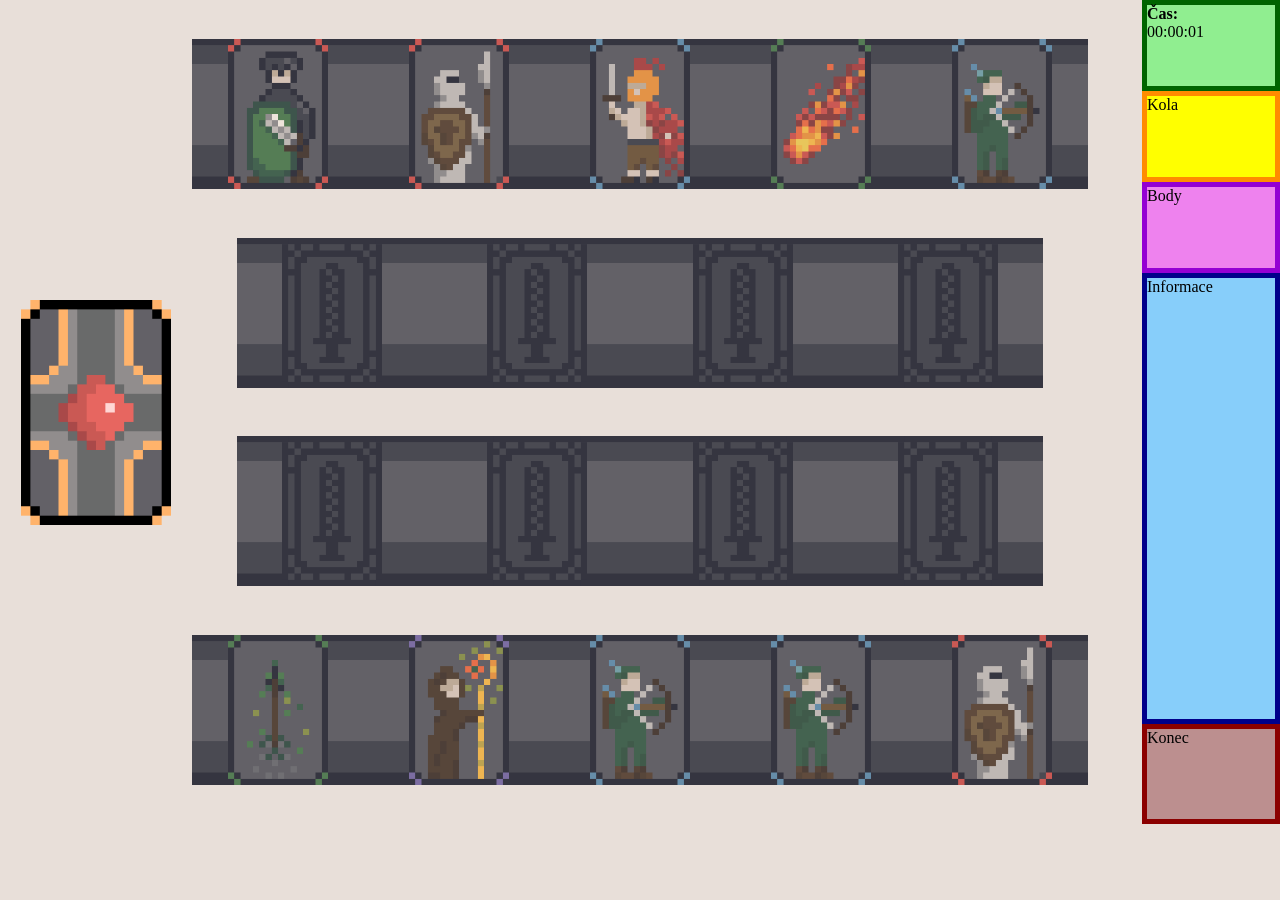
==== index.html @ bf485b57 "Update and rename MagiKarts.html to index.html" ====
<!Doctype html>
<html lang="cs">
<head>
    <link rel="stylesheet" href="karty_pole.css">
    <script type="text/javascript" src="karty_objekty.js"></script>
    <script type="text/javascript" src="zaklikavani_karet.js"></script>
    <script type="text/javascript" src="cas.js"></script>
    
    <meta charset="UTF-8">
    <meta name="viewport" content="width=device-width, initial-scale=1.0"> 
    <title>MagiKarts</title>
    
</head>
<body>
    <div id="leva_strana">
    
        <img id="pridavani_karet" src ="./Obrazky/pridavani_karet.png" alt="pridavani_karet_obrazek"onclick="pridani_karty(`hrac`)">
    
    </div>
    

    <div id="herni_pole">

<div id="protihracovy_karty">
</div>

<div id="pole_vykladani_protihrace">
<div id="protihrac_pole_karta1" class="protivnik_prazdne_misto"></div>
<div id="protihrac_pole_karta2" class="protivnik_prazdne_misto"></div>
<div id="protihrac_pole_karta3" class="protivnik_prazdne_misto"></div>
<div id="protihrac_pole_karta4" class="protivnik_prazdne_misto"></div>
</div>

<div id="pole_vykladani_hrace">
<div id="pole_karta1" class="prazdne_misto"></div>
<div id="pole_karta2" class="prazdne_misto"></div>
<div id="pole_karta3" class="prazdne_misto"></div>
<div id="pole_karta4" class="prazdne_misto"></div>
</div>

<div id="hracovy_karty">
</div>

    </div>
        

<div id="informacni_okno">
<div id = "hodiny">
    <b>Čas:</b>
    <div id = "stopky" src = "cas.js">00:00:00</div>    
</div>

<div id = "kola" src = "kola.js">Kola</div>

<div id = "body" src = "kola.js">Body</div>

<div id = informace>Informace</div>

<div id="konecTahu" onclick="potvrzeni_tahu()">Konec</div>
</div>
</body>
</html>
---- karty_pole.css ----
/* Společné nastavení pro všechny gridy s kartami */
#protihracovy_karty, #hracovy_karty, 
#pole_vykladani_protihrace, #pole_vykladani_hrace {
    display: grid;
    /* justify-items zajistí, že karty budou uprostřed svých sloupců */
    justify-items: center; 
    align-items: center;
    width: 100%;
    margin: 10px 0;
    background-image: url("./Obrazky/pozadi.png");
    background-size:contain;
}

/* 5 sloupců pro ruku */
#protihracovy_karty, #hracovy_karty {
    grid-template-columns: repeat(5, 1fr);
    gap: 10px; /* Mezera mezi kartami v pixelech je bezpečnější než % */
}

/* 4 sloupce pro vykládací pole */
#pole_vykladani_protihrace, #pole_vykladani_hrace {
    grid-template-columns: repeat(4, 1fr);
    gap: 15px;
    width: 90%; /* Trochu víc místa než původních 80% pro lepší manipulaci */
    margin-left: auto;
    margin-right: auto;
}

/* Úprava samotných karet */
.protihrac_karty,.karty, .prazdne_misto, .protivnik_prazdne_misto {
    /* Místo width: 100px použijeme: */
    width: 100%;
    max-width: 100px; 
    aspect-ratio: 2 / 3; /* Udrží poměr stran i bez pevné výšky */
    height: auto;
    object-fit: contain;
}
        .protihrac_karty,.karty{
            width:100px;
            height:150px;
        }
        .vysouvani_karet{
            transition: transform 0.5s;
        }
         .vysouvani_karet:hover{
            /*Když se přes něco přejede*/
            transform: translateY(-30px);
        }
        .vysouvani_karet_protihrace{
            transition: transform 0.5s;
            transform: translateY(30px);
        }

        .karty:active{
            /*Když se na něčem drží tlačítko, tak se to vykonává*/
        }

        .zakliknuta_karta{
            margin-top:-60px;
        }

        #karta1{

        }
        #karta2{
            
        }
        #karta3{
            
        }
        #karta4{
            
        }
        #karta5{
            
        }
        #pridavani_karet{
            width:150px;
            height:225px;

        }
        .prazdne_misto, .protivnik_prazdne_misto{
            width: 100px;
            height: 150px;
            background-image: url("./Obrazky/prazdne_misto.png");
            background-size:cover;
            text-align:center;
        }
        #pole_karta1{
            order: 1;
        }
        #pole_karta2{
            order:2;
        }
        #pole_karta3{
            order:3;
        }
        #pole_karta4{
            order: 4;
        }

        #protihrac_pole_karta1{
            order: 1;
        }
        #protihrac_pole_karta2{
            order:2;
        }
        #protihrac_pole_karta3{
            order:3;
        }
        #protihrac_pole_karta4{
            order: 4;
        }
#hodiny{
    height: 9vh;
    width: 10vw;
    background-color: lightgreen;
    border: 5px solid darkgreen;
}
#kola{
    height: 9vh;
    width: 10vw;
    background-color: yellow;
    border: 5px solid darkorange;
}
#body{
    height: 9vh;
    width: 10vw;
    background-color: violet;
    border: 5px solid darkviolet;
}
#informace{
    height: 49vh;
    width: 10vw;
    background-color: lightskyblue;
    border: 5px solid darkblue;
}
#konecTahu{
    height: 10vh;
    width: 10vw;
    background-color: rosybrown;
    border: 5px solid darkred;
}
#herni_pole{
    width: 100%;
    height: auto;
    display:flex;
    justify-content: space-evenly;
    align-items: center;
    flex-direction: column;
}
#informacni_okno{
    display:flex;
    flex-direction: column;
    align-items: flex-end;
}
/* Základní nastavení pro mobily (vše pod sebou) */
body {
    display: grid;
    grid-template-columns: 15% 70% 15%;
    margin: 0;
    background-color: #d4c2b683;
}

/* Nastavení pro tablety a počítače */
@media (min-width: 768px) {
    body {
        display: grid;
        grid-template-columns: 15% 70% 15%;
    }
    
    #informacni_okno {

    }
}

.clickable{
    cursor:pointer;
}
#leva_strana{
    display:flex;
    align-items: center;
    justify-content:center;
}        
.prvni_ramecek{
    border: 4px solid blue;
}    
.druhy_ramecek{
    border: 4px solid green;
}       
.treti_ramecek{
    border: 4px solid yellow;
}
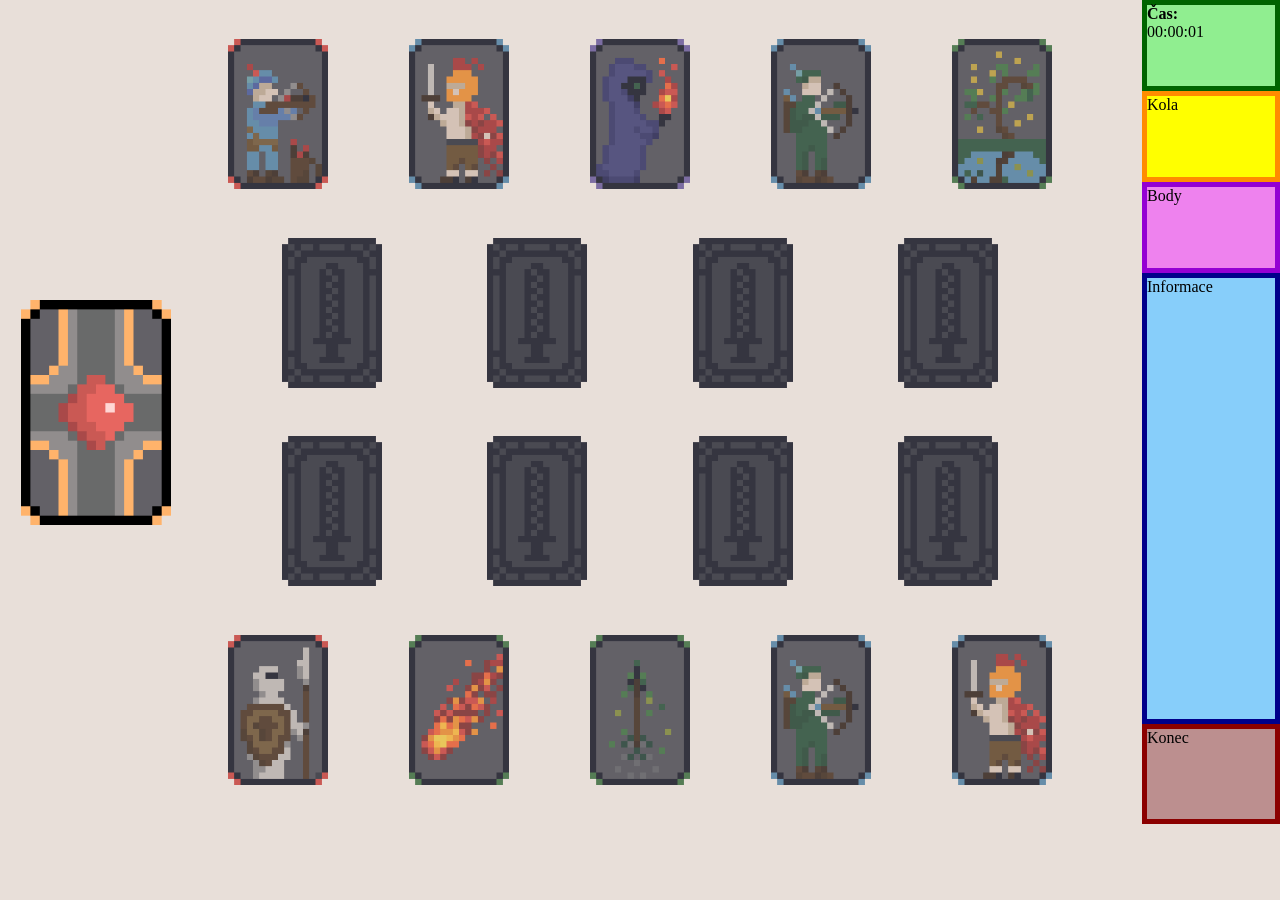
==== commit 74120dfe: "clickable a favicon" ====
--- a/index.html
+++ b/index.html
@@ -9,6 +9,7 @@
     <meta charset="UTF-8">
     <meta name="viewport" content="width=device-width, initial-scale=1.0"> 
     <title>MagiKarts</title>
+    <link rel="icon" type="image/gif" href="./Obrazky/logo.png">
     
 </head>
 <body>
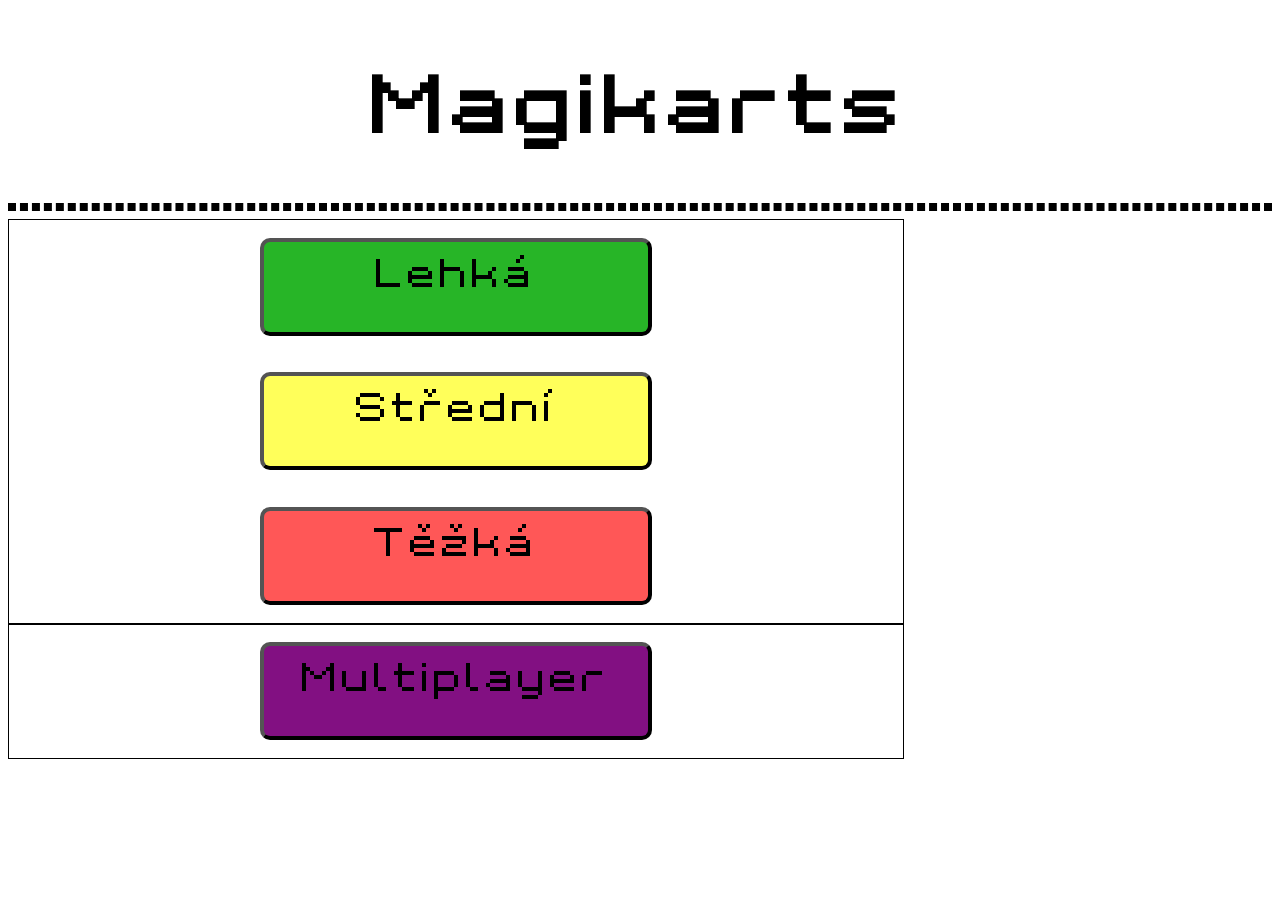
==== commit 5321b45e: "úvodní stránka, nový font, u karet funguje ability jed, ohen" ====
--- a/index.html
+++ b/index.html
@@ -1,64 +1,27 @@
-<!Doctype html>
-<html lang="cs">
-<head>
-    <link rel="stylesheet" href="karty_pole.css">
-    <script type="text/javascript" src="karty_objekty.js"></script>
-    <script type="text/javascript" src="zaklikavani_karet.js"></script>
-    <script type="text/javascript" src="cas.js"></script>
-    
-    <meta charset="UTF-8">
-    <meta name="viewport" content="width=device-width, initial-scale=1.0"> 
-    <title>MagiKarts</title>
-    <link rel="icon" type="image/gif" href="./Obrazky/logo.png">
-    
-</head>
-<body>
-    <div id="leva_strana">
-    
-        <img id="pridavani_karet" src ="./Obrazky/pridavani_karet.png" alt="pridavani_karet_obrazek"onclick="pridani_karty(`hrac`)">
-    
-    </div>
-    
-
-    <div id="herni_pole">
-
-<div id="protihracovy_karty">
-</div>
-
-<div id="pole_vykladani_protihrace">
-<div id="protihrac_pole_karta1" class="protivnik_prazdne_misto"></div>
-<div id="protihrac_pole_karta2" class="protivnik_prazdne_misto"></div>
-<div id="protihrac_pole_karta3" class="protivnik_prazdne_misto"></div>
-<div id="protihrac_pole_karta4" class="protivnik_prazdne_misto"></div>
-</div>
-
-<div id="pole_vykladani_hrace">
-<div id="pole_karta1" class="prazdne_misto"></div>
-<div id="pole_karta2" class="prazdne_misto"></div>
-<div id="pole_karta3" class="prazdne_misto"></div>
-<div id="pole_karta4" class="prazdne_misto"></div>
-</div>
-
-<div id="hracovy_karty">
-</div>
-
-    </div>
-        
-
-<div id="informacni_okno">
-<div id = "hodiny">
-    <b>Čas:</b>
-    <div id = "stopky" src = "cas.js">00:00:00</div>    
-</div>
-
-<div id = "kola" src = "kola.js">Kola</div>
-
-<div id = "body" src = "kola.js">Body</div>
-
-<div id = informace>Informace</div>
-
-<div id="konecTahu" onclick="potvrzeni_tahu()">Konec</div>
-</div>
-</body>
-</html>
-
+<!DOCTYPE html>
+<html lang="cs">
+    <head>
+        <link rel="stylesheet" href="index.css">
+        <meta charset="UTF-8">
+        <meta name="viewport" content="width=device-width, initial-scale=1.0">
+        <title>Magikarts -> Úvod</title>
+        <link rel="icon" type="image/gif" href="./Obrazky/logo.png">
+    </head>
+    <body>
+        <header>
+            <h1>Magikarts</h1>
+        </header>
+        <hr>
+        <section>
+        <div id="singleplayer">
+            <a id="lehka" class="uroven" href="lehke.html">Lehká</a>
+            <a id="stredni" class="uroven" href="" onclick="alert('Tato úroveň ještě neexistuje, pracuje se na tom.')">Střední</a>
+            <a id="tezka" class="uroven" href="" onclick="alert('Tato úroveň ještě neexistuje, pracuje se na tom.')">Těžká</a>
+        </div>
+        <div id="multiplayer">
+            <a id="tlac_multiplayer" class="uroven" href="" onclick="alert('Multiplayer ještě neexistuje, začne se na něm pracovat, až budou funkční ostatní úrovně.')">Multiplayer</a>
+        </div>
+        </section>
+        <footer></footer>
+    </body>
+</html>
--- a/index.css
+++ b/index.css
@@ -0,0 +1,64 @@
+@font-face {
+    font-family: pixel_font;
+    src: url("./fonts/grixel_kyrou_7_wide/Kyrou\ 7\ Wide\ Xtnd.ttf");
+}
+
+body{
+    font-family:pixel_font;
+}
+header h1{
+    font-size:400%;
+    text-align: center;
+}
+hr{
+    border: 4px dashed rgb(0, 0, 0);
+}
+
+#singleplayer{
+    border:1px solid black;
+    display: grid;
+    place-items: center;
+    grid-template-rows: 1fr 1fr 1fr;
+}
+
+#multiplayer{
+    border:1px solid black;
+    display: grid;
+    place-items: center;
+    grid-template-rows: 1fr;
+}
+
+section{
+    display: grid;
+    grid-template-rows: 3fr 1fr;
+    height: 60vh;
+    width:70vw;
+    place-self:center;
+}
+
+.uroven{
+    color:black;
+    text-decoration: none;
+    border:4px outset black;
+    border-radius: 10px;
+    height: 10vh;
+    width: 30vw;
+    text-align: center;
+    font-size:200%;
+}
+
+#lehka{
+    background-color:rgb(39, 181, 39);
+}
+
+#stredni{
+    background-color:rgb(255, 255, 90);
+}
+
+#tezka{
+    background-color:rgb(255, 87, 87);
+}
+
+#tlac_multiplayer{
+    background-color:rgb(130, 16, 130);
+}
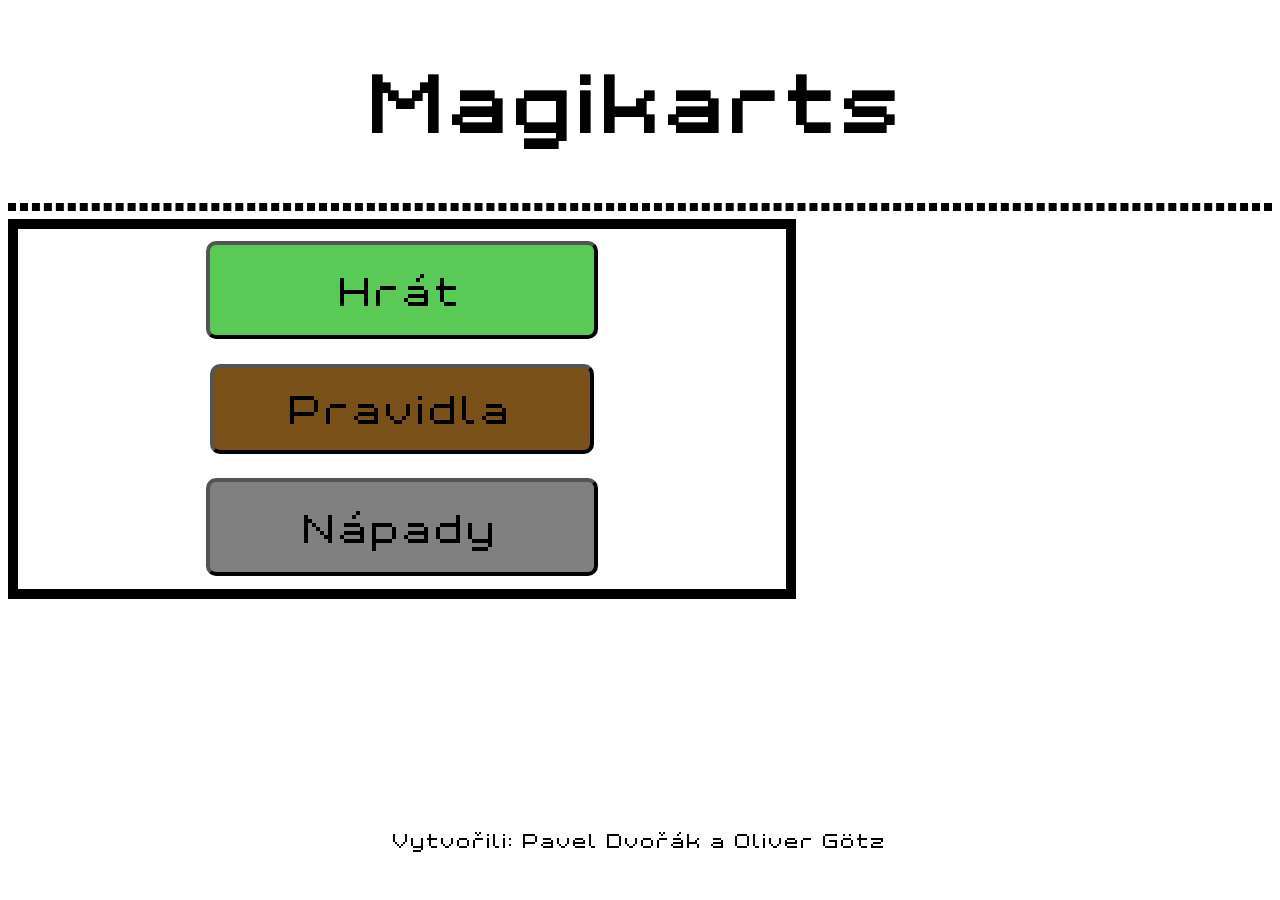
==== commit 9206c6cb: "predposledni/skoro finalni verze hry" ====
--- a/index.html
+++ b/index.html
@@ -6,6 +6,7 @@
         <meta name="viewport" content="width=device-width, initial-scale=1.0">
         <title>Magikarts -> Úvod</title>
         <link rel="icon" type="image/gif" href="./Obrazky/logo.png">
+        <script type = "text/javascript" src="index.js"></script>
     </head>
     <body>
         <header>
@@ -13,15 +14,45 @@
         </header>
         <hr>
         <section>
-        <div id="singleplayer">
-            <a id="lehka" class="uroven" href="lehke.html">Lehká</a>
-            <a id="stredni" class="uroven" href="" onclick="alert('Tato úroveň ještě neexistuje, pracuje se na tom.')">Střední</a>
-            <a id="tezka" class="uroven" href="" onclick="alert('Tato úroveň ještě neexistuje, pracuje se na tom.')">Těžká</a>
-        </div>
-        <div id="multiplayer">
-            <a id="tlac_multiplayer" class="uroven" href="" onclick="alert('Multiplayer ještě neexistuje, začne se na něm pracovat, až budou funkční ostatní úrovně.')">Multiplayer</a>
-        </div>
+            <div id="tabulka_pravidel"><button id="krizek">Zavřít</button>
+                <p>
+                <span>PRAVIDLA:</span>
+                -------------------
+                Maximální počet vyložených karet je 4
+                Hráč má maximálně 5 karet
+                Hráč i protihráč mají maximálně 4 spelly v inventáři
+                Nasbírej co nejvíce bodů a vyhraj tak hru
+                Každá postava kromě kouzel má: HP, DMG, BODY, SEF, CLS
+                ---------------------
+                HP  =             životy karty: kolik má karta životů, při HP &lt;= 0 = karta mizí a připisují se body protihráči
+                DMG =             útok: kolik životů karta ubere jiné
+                BODY =            body karty: poražení karty s větším množstvím bodů znamená více bodů pro výhru hry
+                SPECIAL EFFECTS = speciální efekty: jed, oheň
+                CLASS =           typ jednotky: Mage, Light, Heavy, Spell (Mage > Heavy > Light > Mage)
+
+
+                <span>FÁZE KOLA:</span>
+                -------------------
+                Každé kolo má hráč 3 možné tahy (minimálně jeden musí zahrát)
+                Každá akce (líznutí karty, vyložení karty, útok, léčení) odebírá 1 tah
+                Efekty (oheň, jed) neubírájí body.
+                1. Hráč obdrží 3 tahy, provede akci
+                2. Využijí se protihráčovy spelly
+                3. Soupeř obdrží 3 tahy a provede akci
+                4. Využijí se hráčovy spelly
+
+                <span>PRŮBĚH HRY:</span>
+                ---------------------
+                Hra má 10 kol, v každém se provedou 4 fáze
+                Za zabití karet protivníka hráč obdrží jejich body
+                Za zabití karet hráče protivník obdrží jejich body
+                Po 10. kole hra končí, automaticky vyhrává hráč s vyššími body
+                </p>
+            </div>
+            <a id="hrat" href="lehke.html">Hrát</a>
+            <button id="pravidla" title="Pravidla hry">Pravidla</button>
+            <a id="napady" href="http://localhost:8000/napady.html" title="Máš nějaký zajímavý nápad co přidat do hry? Nebo něco, co se ti naopak nelíbí? Dej vědět :D">Nápady</a>
         </section>
-        <footer></footer>
+        <footer>Vytvořili: Pavel Dvořák a Oliver Götz</footer>
     </body>
 </html>
--- a/index.css
+++ b/index.css
@@ -14,29 +14,29 @@
     border: 4px dashed rgb(0, 0, 0);
 }
 
-#singleplayer{
-    border:1px solid black;
-    display: grid;
-    place-items: center;
-    grid-template-rows: 1fr 1fr 1fr;
-}
-
-#multiplayer{
-    border:1px solid black;
-    display: grid;
-    place-items: center;
-    grid-template-rows: 1fr;
-}
-
 section{
-    display: grid;
-    grid-template-rows: 3fr 1fr;
-    height: 60vh;
-    width:70vw;
+    display:flex;
+    height: 40vh;
+    width:60vw;
     place-self:center;
-}
-
-.uroven{
+    justify-content:space-around;
+    flex-direction:column;
+    align-items: center;
+    border:10px solid;
+}
+
+footer{
+    text-align: center;
+    position:absolute;
+    bottom:5vh;
+    left:50%;
+    transform: translate(-50%);
+}
+
+/* --- ZELENÉ TLAČÍTKO S ODLESKEM --- */
+#hrat{
+    position: relative;        /* Nutné pro správné umístění odlesku */
+    overflow: hidden;          /* Ořízne odlesk mimo rámeček tlačítka */
     color:black;
     text-decoration: none;
     border:4px outset black;
@@ -45,20 +45,162 @@
     width: 30vw;
     text-align: center;
     font-size:200%;
-}
-
-#lehka{
-    background-color:rgb(39, 181, 39);
-}
-
-#stredni{
-    background-color:rgb(255, 255, 90);
-}
-
-#tezka{
-    background-color:rgb(255, 87, 87);
-}
-
-#tlac_multiplayer{
-    background-color:rgb(130, 16, 130);
+    background-color:rgb(89, 202, 85);
+    cursor: pointer;
+}
+
+/* Bílý pruh odlesku */
+#hrat::after{
+    content: '';
+    position: absolute;
+    top: 0;
+    left: -150%;
+    width: 100%;
+    height: 100%;
+    background: linear-gradient(
+        90deg,
+        transparent,
+        rgba(255, 255, 255, 0.4),
+        transparent
+    );
+    transform: skewX(-25deg);
+    transition: left 0.75s ease-in-out;
+}
+
+#hrat:hover{
+    background-color:rgb(40, 130, 37);
+}
+
+/* Posun odlesku při najetí myší */
+#hrat:hover::after{
+    left: 150%;
+}
+/* --------------------------------- */
+
+#pravidla{
+    color:black;
+    text-decoration: none;
+    border:4px outset rgb(0, 0, 0);
+    border-radius: 10px;
+    height: 10vh;
+    width: 30vw;
+    text-align: center;
+    font-size:200%;
+    background-color:rgb(121, 81, 25);
+    font-family:pixel_font;
+    cursor:pointer;
+    overflow: hidden;  
+    position: relative;
+}
+
+#pravidla:hover{
+    background-color:rgb(99, 63, 13);
+}
+
+#pravidla::after{
+    content: '';
+    position: absolute;
+    top: 0;
+    left: -150%;
+    width: 100%;
+    height: 100%;
+    background: linear-gradient(
+        90deg,
+        transparent,
+        rgba(255, 255, 255, 0.4),
+        transparent
+    );
+    transform: skewX(-25deg);
+    transition: left 0.75s ease-in-out;
+}
+
+#pravidla:hover::after{
+    left: 150%;
+}
+#napady{
+    color:black;
+    text-decoration: none;
+    border:4px outset black;
+    border-radius: 10px;
+    height: 10vh;
+    width: 30vw;
+    text-align: center;
+    font-size:200%;
+    background-color:gray;
+    cursor:pointer;
+    position:relative;
+    overflow:hidden;
+}
+
+#napady:after{
+    content: '';
+    position: absolute;
+    top: 0;
+    left: -150%;
+    width: 100%;
+    height: 100%;
+    background: linear-gradient(
+        90deg,
+        transparent,
+        rgba(255, 255, 255, 0.4),
+        transparent
+    );
+    transform: skewX(-25deg);
+    transition: left 0.75s ease-in-out;
+}
+
+#napady:hover{
+    background-color:rgb(103, 102, 102);
+}
+
+#napady:hover::after{
+    left: 150%;
+}
+
+section a, section button{
+    display:flex;
+    justify-content:center;
+    align-items: center;
+}
+
+#tabulka_pravidel{
+    width:70vw;
+    max-height: 100%;
+    aspect-ratio: 3/2;
+    height:auto;
+    background-image: radial-gradient(circle, rgba(102, 61, 0, 0.9), rgba(61, 43, 0, 0.9));
+    position:absolute;
+    margin:0;
+    padding:10px;
+    border-radius:30px;
+    display:none;
+    font-size:clamp(8px,1vw,2rem);
+    z-index: 1;
+    overflow-y: auto;
+    overflow-x:hidden;
+    border:5px double;
+}
+
+#krizek{
+text-align: center;
+cursor: pointer;
+width:40vw;
+height: 3vh;
+height: auto;
+place-self:center;
+position: fixed;
+border-radius: 5px;
+background-color:rgb(115, 115, 115);
+}
+
+#krizek:hover{
+    background-color:rgb(100, 100, 100)
+}
+
+#tabulka_pravidel p{
+    white-space: pre-line;
+}
+
+p span{
+    font-size:1.5em;
 }
